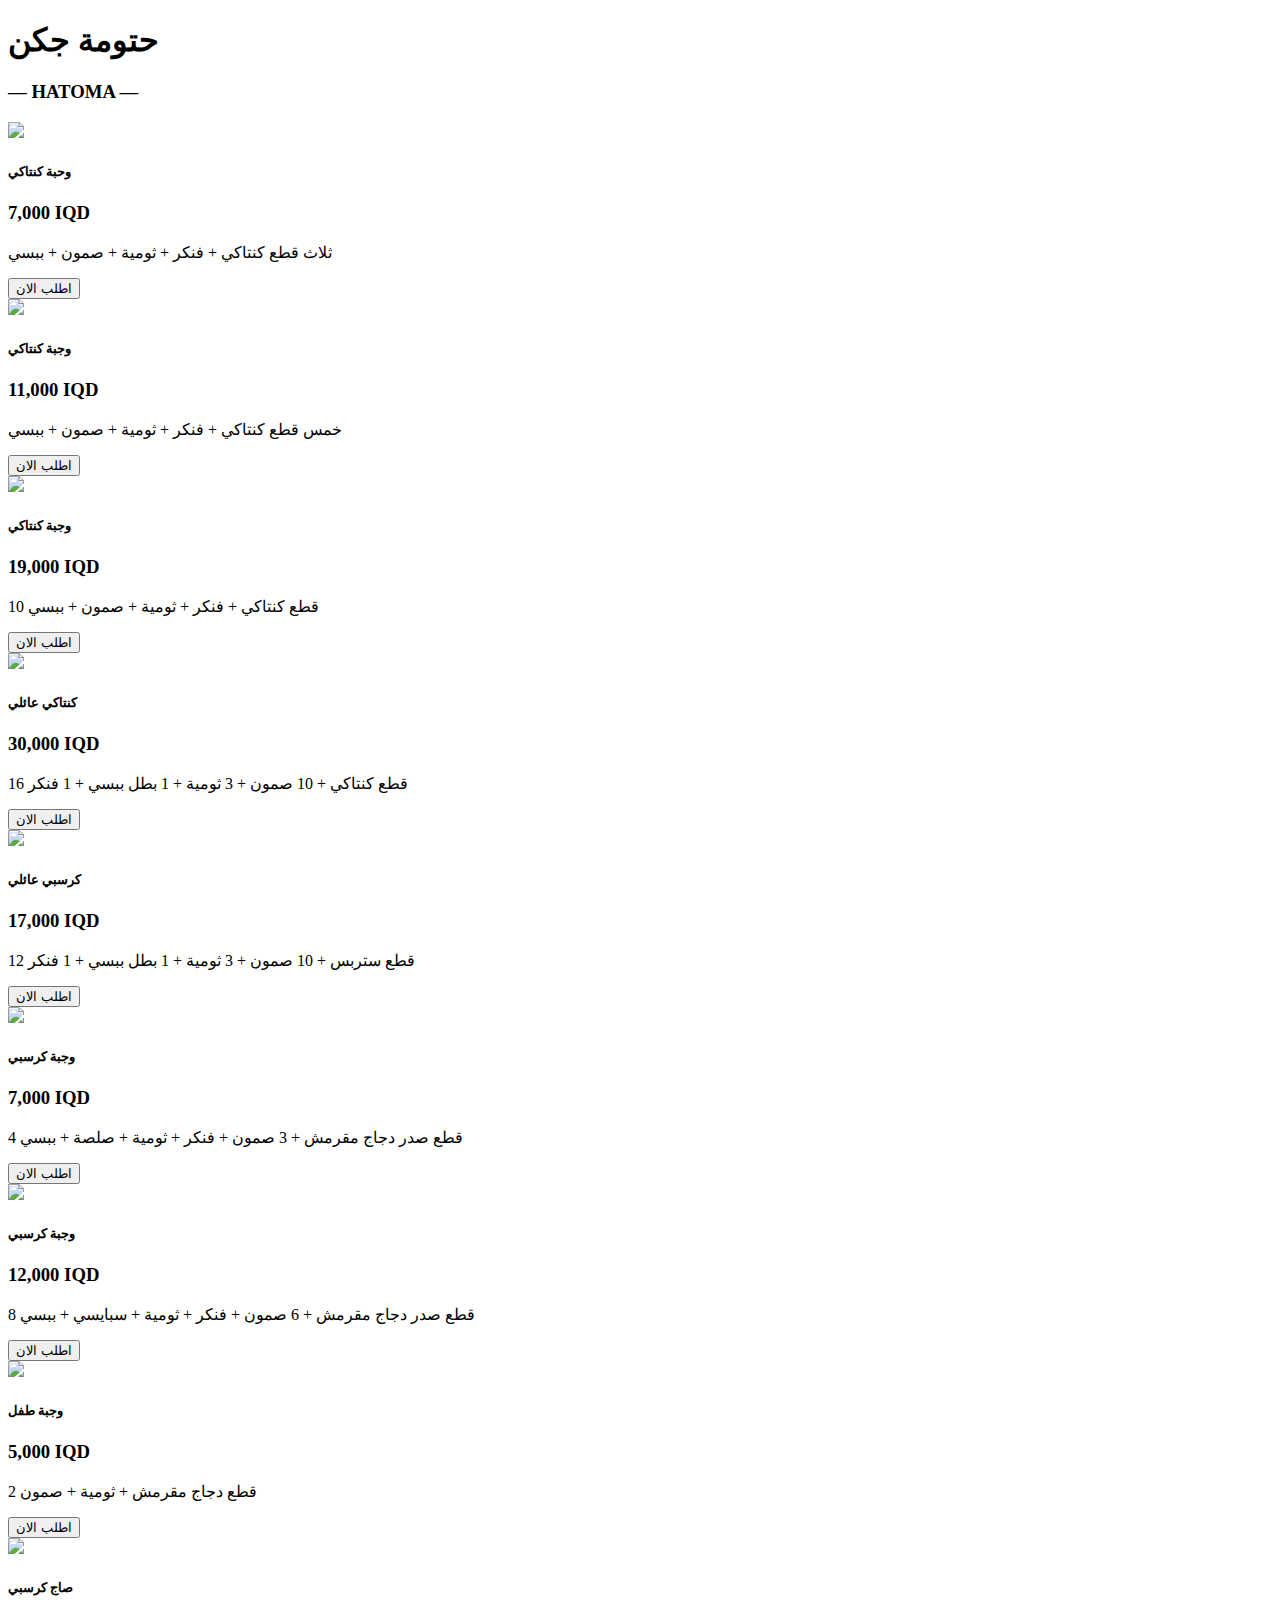
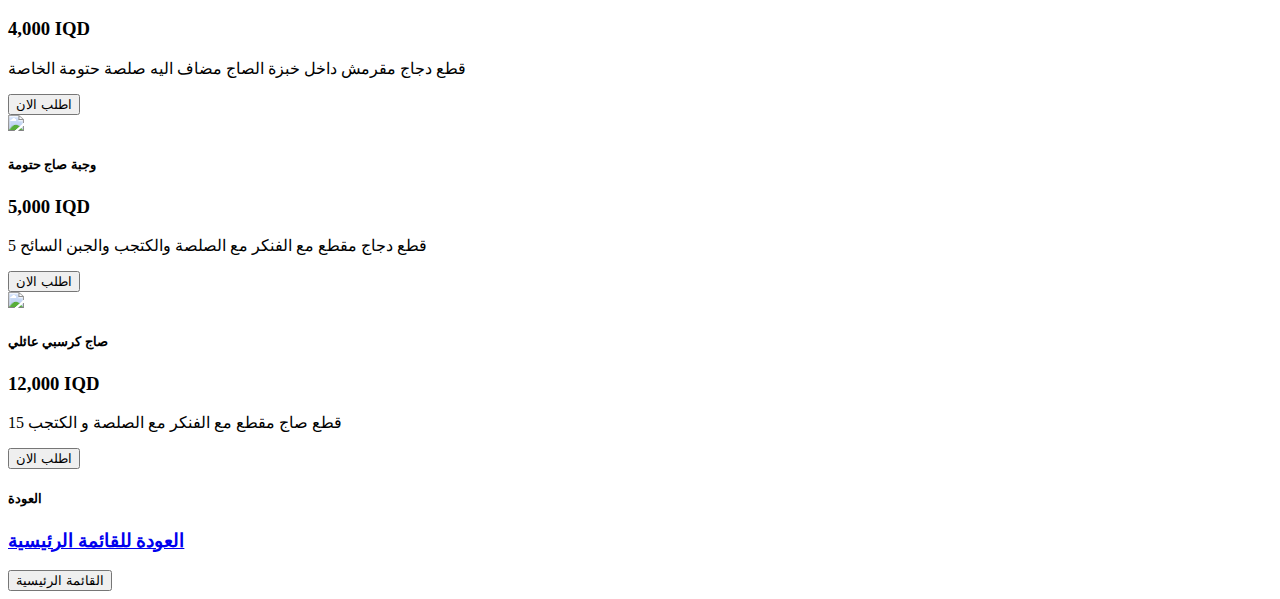
==== kentak.html @ 0d379ba2 "h" ====
<!DOCTYPE html>
<html lang="en">
<head>
    <meta charset="UTF-8">
    <meta http-equiv="X-UA-Compatible" content="IE=edge">
    <meta name="viewport" content="width=device-width, initial-scale=1.0">
    <link rel="stylesheet" href="style.css">
    <title>HATOMA MENU</title>
</head>
<body>

    <div class="menu">
        <div class="heading">
            <h1>حتومة جكن</h1>
            <h3>&mdash; HATOMA &mdash;</h3>
        </div>

        <div class="food-items">
            <img src="./images3/kentak/k1.jpg">
            <div class="details">
                <div class="details-sub">
                    <h5>وحبة كنتاكي</h5>
                    <h3 class="price">7,000 IQD</h3>
                </div>
                <p>ثلاث قطع كنتاكي + فنكر + ثومية + صمون + ببسي</p>
                    <a href="order.html">
                        <button>اطلب الان</button>
                    </a>
            </div>
        </div>

        <div class="food-items">
            <img src="./images3/kentak/k2.jpg">
            <div class="details">
                <div class="details-sub">
                    <h5>وجبة كنتاكي</h5>
                    <h3 class="price">11,000 IQD</h3>
                </div>
                <p>خمس قطع كنتاكي + فنكر + ثومية + صمون + ببسي</p>
                    <a href="order.html">
                        <button>اطلب الان</button>
                    </a>
            </div>
        </div>

        <div class="food-items">
            <img src="./images3/kentak/k3.jpg">
            <div class="details">
                <div class="details-sub">
                    <h5>وجبة كنتاكي</h5>
                    <h3 class="price">19,000 IQD</h3>
                </div>
                <p>10 قطع كنتاكي + فنكر + ثومية + صمون + ببسي</p>
                    <a href="order.html">
                        <button>اطلب الان</button>
                    </a>
            </div>
        </div>

        <div class="food-items">
            <img src="./images3/kentak/k45.png">
            <div class="details">
                <div class="details-sub">
                    <h5>كنتاكي عائلي</h5>
                    <h3 class="price">30,000 IQD</h3>
                </div>
                <p>16 قطع كنتاكي + 10 صمون + 3 ثومية + 1 بطل ببسي + 1 فنكر</p>
                    <a href="order.html">
                        <button>اطلب الان</button>
                    </a>
            </div>
        </div>

        <div class="food-items">
            <img src="./images3/kentak/k45.png">
            <div class="details">
                <div class="details-sub">
                    <h5>كرسبي عائلي</h5>
                    <h3 class="price">17,000 IQD</h3>
                </div>
                <p>12 قطع ستربس + 10 صمون + 3 ثومية + 1 بطل ببسي + 1 فنكر</p>
                    <a href="order.html">
                        <button>اطلب الان</button>
                    </a>
            </div>
        </div>

        <div class="food-items">
            <img src="./images3/kentak/k6.jpg">
            <div class="details">
                <div class="details-sub">
                    <h5>وجبة كرسبي</h5>
                    <h3 class="price">7,000 IQD</h3>
                </div>
                <p>4 قطع صدر دجاج مقرمش + 3 صمون + فنكر + ثومية + صلصة + ببسي</p>
                    <a href="order.html">
                        <button>اطلب الان</button>
                    </a>
            </div>
        </div>

        <div class="food-items">
            <img src="./images3/kentak/k7.jpg">
            <div class="details">
                <div class="details-sub">
                    <h5>وجبة كرسبي</h5>
                    <h3 class="price">12,000 IQD</h3>
                </div>
                <p>8 قطع صدر دجاج مقرمش + 6 صمون + فنكر + ثومية + سبايسي + ببسي</p>
                    <a href="order.html">
                        <button>اطلب الان</button>
                    </a>
            </div>
        </div>

        <div class="food-items">
            <img src="./images3/kentak/k8.jpg">
            <div class="details">
                <div class="details-sub">
                    <h5>وجبة طفل</h5>
                    <h3 class="price">5,000 IQD</h3>
                </div>
                <p>2 قطع دجاج مقرمش + ثومية + صمون</p>
                    <a href="order.html">
                        <button>اطلب الان</button>
                    </a>
            </div>
        </div>

        <div class="food-items">
            <img src="./images3/kentak/k9.jpg">
            <div class="details">
                <div class="details-sub">
                    <h5>صاج كرسبي</h5>
                    <h3 class="price">4,000 IQD</h3>
                </div>
                <p>قطع دجاج مقرمش داخل خبزة الصاج مضاف اليه صلصة حتومة الخاصة</p>
                    <a href="order.html">
                        <button>اطلب الان</button>
                    </a>
            </div>
        </div>

        <div class="food-items">
            <img src="./images3/kentak/k10.jpg">
            <div class="details">
                <div class="details-sub">
                    <h5>وجبة صاج حتومة</h5>
                    <h3 class="price">5,000 IQD</h3>
                </div>
                <p>5 قطع دجاج مقطع مع الفنكر مع الصلصة والكتجب والجبن السائح</p>
                    <a href="order.html">
                        <button>اطلب الان</button>
                    </a>
            </div>
        </div>

        <div class="food-items">
            <img src="./images3/kentak/k11.jpg">
            <div class="details">
                <div class="details-sub">
                    <h5>صاج كرسبي عائلي</h5>
                    <h3 class="price">12,000 IQD</h3>
                </div>
                <p>15 قطع صاج مقطع مع الفنكر مع الصلصة و الكتجب</p>
                    <a href="order.html">
                        <button>اطلب الان</button>
                    </a>
            </div>
        </div>










        <div class="food-items">
            <div class="back"></div>
            <div class="details">
                <div class="details-sub">
                    <h5>العودة</h5>
                    <h3><a href="index.html" class="phone">العودة للقائمة الرئيسية</a></h3>
                    <a href="index.html">
                        <button>القائمة الرئيسية</button>
                    </a>
                </div>
            </div>
        </div>


        



    </div>

    <!-- <div class="food-items">
        <img src="./images/food.jpeg">
        <div class="details">
            <div class="details-sub">
                <h5>Food</h5>
                <h5 class="price">5,000 IQD</h5>
            </div>
            <p>Lorem ipsum, dolor sit amet consectetur adipisicing elit. Maxime hic
                vel corporis consequuntur praesentium, aspernatur repellat vero iusto similique molestiae animi odit iste laborum
                aliquam sapiente repellendus reiciendis inventore nam.</p>
                <button>Order</button>
        </div>
    </div> -->

    
</body>
</html>
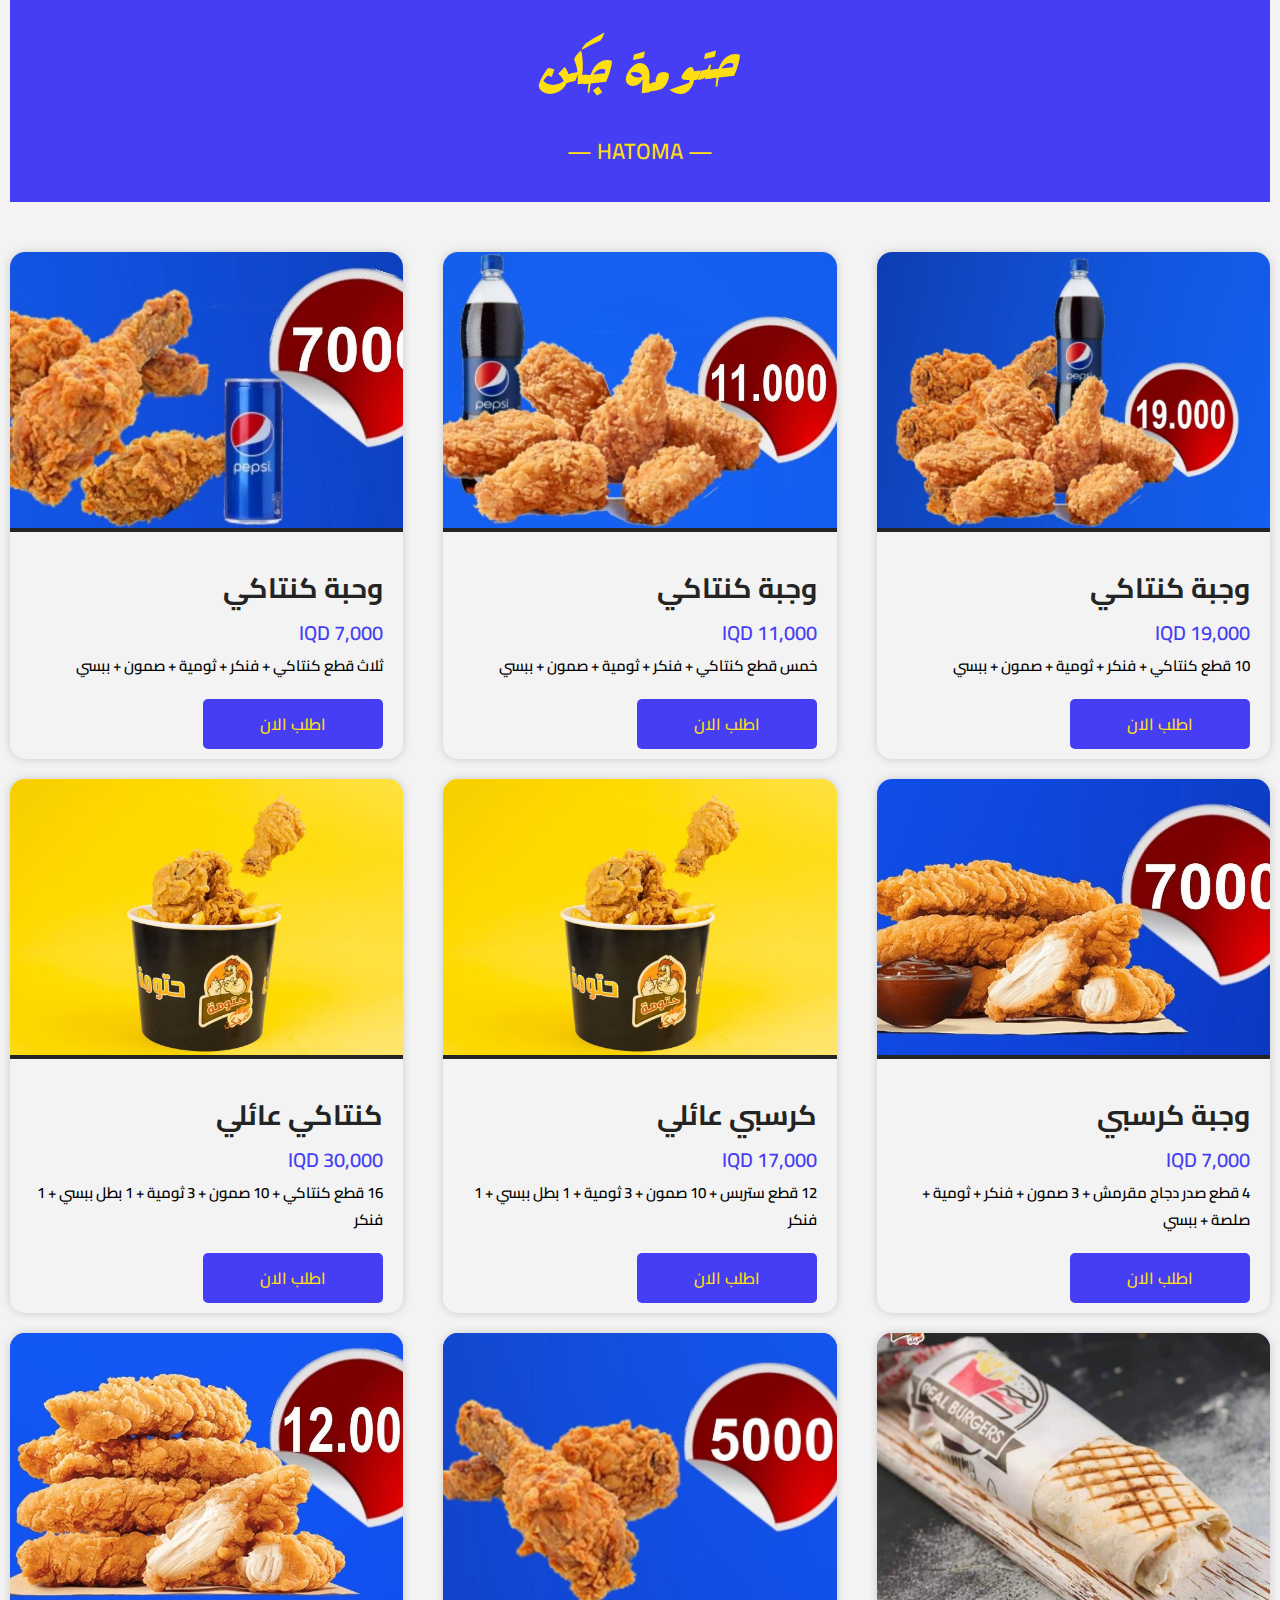
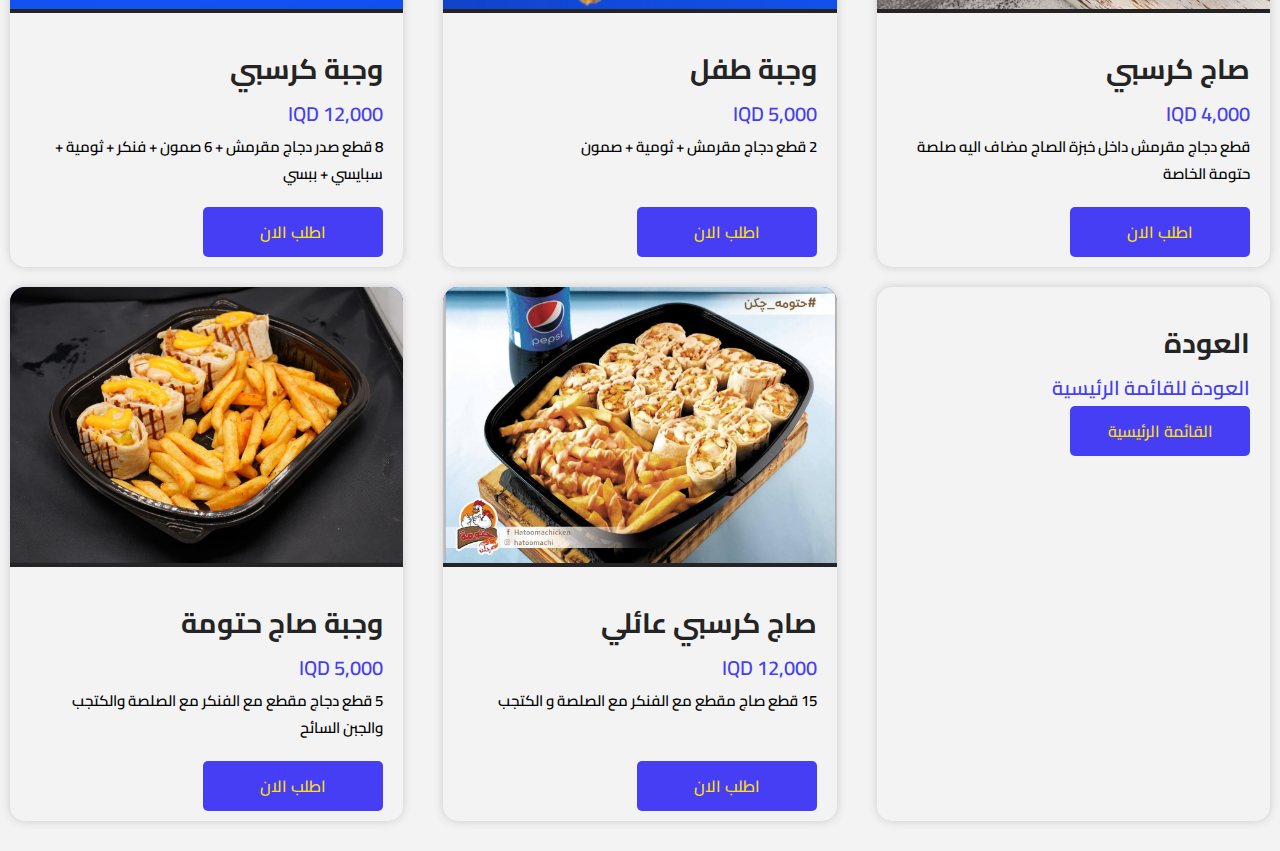
==== commit b34dc635: "g" ====
--- a/kentak.html
+++ b/kentak.html
@@ -58,7 +58,7 @@
         </div>
 
         <div class="food-items">
-            <img src="./images3/kentak/k45.png">
+            <img src="./images3/kentak/k45.jpg">
             <div class="details">
                 <div class="details-sub">
                     <h5>كنتاكي عائلي</h5>
@@ -72,7 +72,7 @@
         </div>
 
         <div class="food-items">
-            <img src="./images3/kentak/k45.png">
+            <img src="./images3/kentak/k45.jpg">
             <div class="details">
                 <div class="details-sub">
                     <h5>كرسبي عائلي</h5>
--- a/style.css
+++ b/style.css
@@ -0,0 +1,137 @@
+@import url('https://fonts.googleapis.com/css2?family=Poppins:ital,wght@0,100;0,200;0,300;0,400;0,500;0,600;0,700;0,800;0,900;1,100;1,200;1,300;1,400;1,500;1,600;1,700;1,800;1,900&family=Roboto:ital,wght@0,100;0,300;0,400;0,500;0,700;0,900;1,100;1,300;1,400;1,500;1,700;1,900&display=swap');
+@import url('https://fonts.googleapis.com/css2?family=Cairo:wght@200..1000&display=swap');
+@import url('https://fonts.googleapis.com/css2?family=Rakkas&display=swap');
+:root {
+    --praimryColor: #453ef4;
+    --backgorundColor: #f3f3f3;
+    --mainTextColor: rgb(36, 36, 36);
+    --subTextColor: #453ef4;
+    --paraColor: 797979;
+    --headingColor: rgb(255, 223, 17);
+    --buttonColor: #453ef4;
+    --shadowColor: rgba(48, 48, 48, 0.2);
+}
+*{
+    padding: 0;
+    margin: 0;
+    box-sizing: border-box;
+    font-family: 'Poppins' , sans-serif;
+}
+body {
+    background: image('./images/food.jpeg');
+    background-color: var(--backgorundColor);
+    font-family: 'Poppins' , sans-serif;
+}
+.menu {
+    padding: 0 10px 30px 10px;
+    display: grid;
+    grid-template-columns: repeat(auto-fit,minmax(360px,1fr));
+    grid-gap: 20px 40px;
+}
+.heading {
+    background: var(--praimryColor);
+    color: var(--headingColor);
+    margin-bottom: 30px;
+    padding: 30px 0;
+    grid-column: 1/ -1;
+    text-align: center;
+}
+.heading>h1 {
+    font-family: "Rakkas", sans-serif;
+    font-weight: 400;
+    font-size: 60px;
+    margin-bottom: 10px;
+    text-transform: uppercase;
+}
+.heading>h3 {
+    font-family: "Cairo", sans-serif;
+    font-weight: 600;
+    font-size: 22px;
+    text-transform: uppercase;
+}
+.food-items {
+    display: grid;
+    position: relative;
+    grid-template-rows: auto 1fr;
+    border-radius: 15px;
+    box-shadow: 0 0 10px var(--shadowColor);
+    transition: .2s ease-in-out;
+}
+.food-items img {
+    background-color: var(--praimryColor);
+    position: relative;
+    width: 100%;
+    height: 280px;
+    object-fit: cover;
+    border-radius: 15px 15px 0 0;
+    border-bottom: 4px solid var(--mainTextColor);
+    cursor: pointer;
+}
+.food-items .phone{
+    color: var(--praimryColor);
+}
+h1 {
+    grid-column: 1/ -1;
+    text-align: center;
+}
+.details {
+    direction: rtl;
+    padding: 10px 20px;
+    display: grid;
+    grid-template-rows: 90px 1fr 50px;
+    grid-row-gap: 20px;
+}
+.details-sub {
+    margin-top: 20px;
+}
+.details-sub>h5 {
+    font-family: "Cairo", sans-serif;
+    color: var(--mainTextColor);
+    font-weight: 700;
+    font-size: 28px;
+}
+.details-sub>h3 {
+    font-family: "Cairo", sans-serif;
+    font-size: 20px;
+    font-weight: 600;
+    color: var(--subTextColor);
+}
+.price {
+    text-align: right;
+}
+.details>p {
+    font-family: "Cairo", sans-serif;
+    color: var(--paraColor);
+    font-size: 15px;
+    line-height: 27px;
+    font-weight: 600;
+    align-self: stretch;
+}
+.details>button {
+    font-family: "Cairo", sans-serif;
+    background-color: var(--buttonColor);
+    border: none;
+    color: #fff;
+    font-size: 16px;
+    font-weight: 600;
+    border-radius: 5px;
+    width: 180px;
+    cursor: pointer;
+}
+.details a button {
+    font-family: "Cairo", sans-serif;
+    background-color: var(--buttonColor);
+    padding: 10px 10px;
+    border: none;
+    color: var(--headingColor);
+    font-size: 16px;
+    font-weight: 600;
+    border-radius: 5px;
+    width: 180px;
+    cursor: pointer;
+}
+.details a {
+    font-family: "Cairo", sans-serif;
+    text-decoration: none;
+    color: #fff;
+}
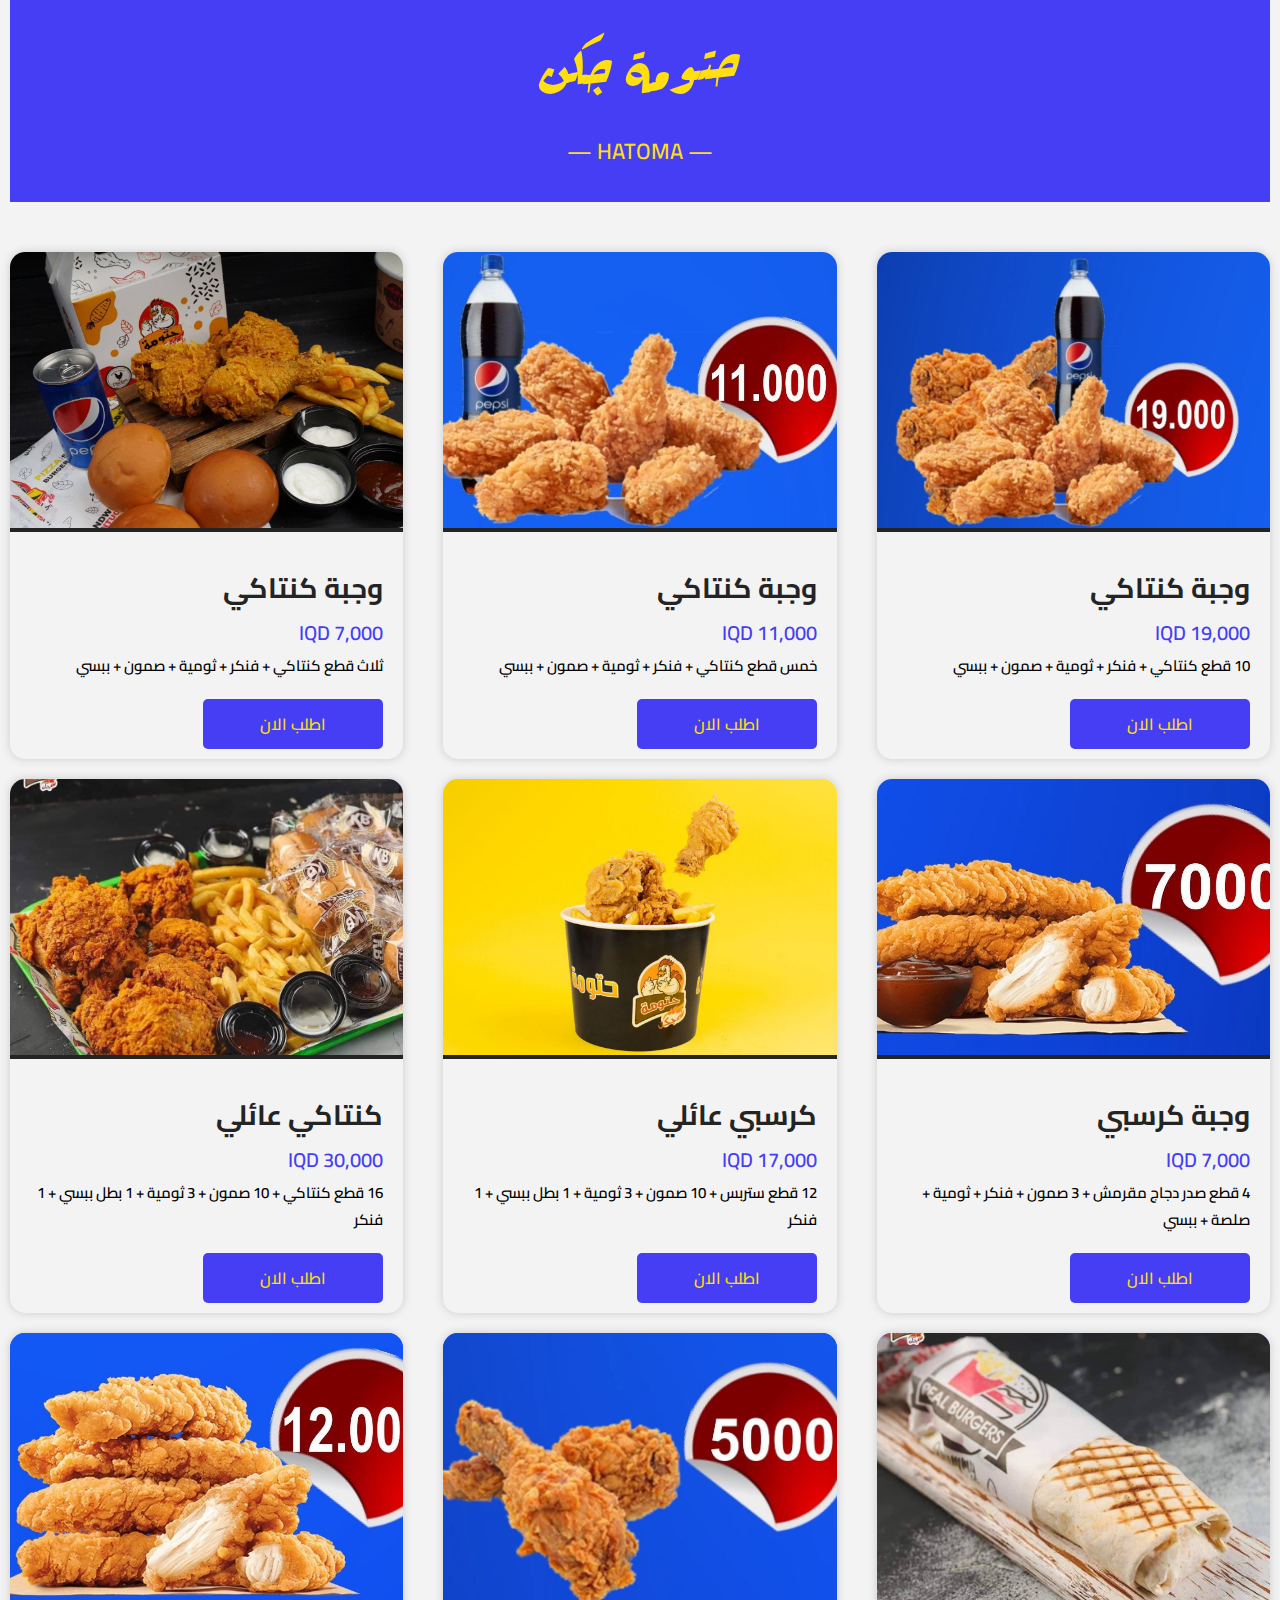
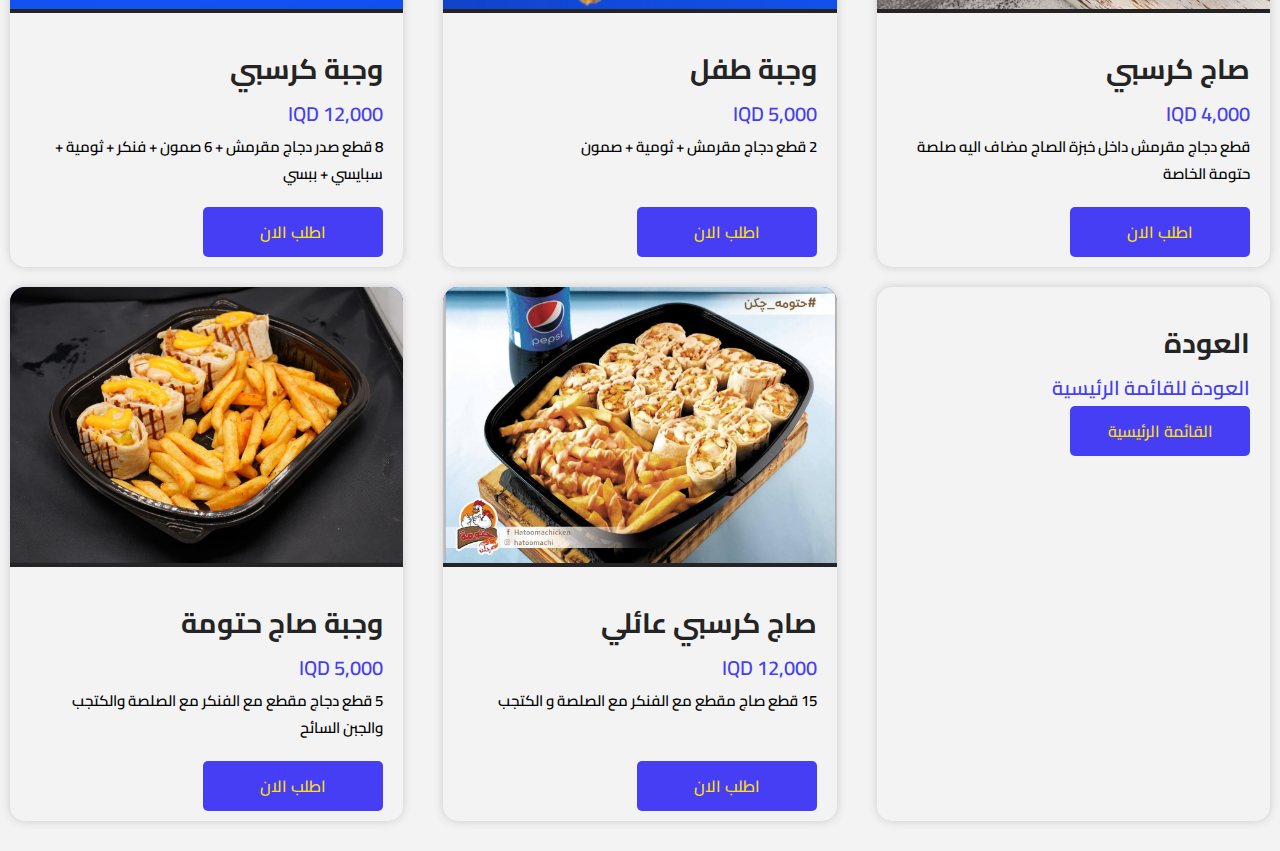
==== commit 055379ef: "g" ====
--- a/kentak.html
+++ b/kentak.html
@@ -19,7 +19,7 @@
             <img src="./images3/kentak/k1.jpg">
             <div class="details">
                 <div class="details-sub">
-                    <h5>وحبة كنتاكي</h5>
+                    <h5>وجبة كنتاكي</h5>
                     <h3 class="price">7,000 IQD</h3>
                 </div>
                 <p>ثلاث قطع كنتاكي + فنكر + ثومية + صمون + ببسي</p>
@@ -58,7 +58,7 @@
         </div>
 
         <div class="food-items">
-            <img src="./images3/kentak/k45.jpg">
+            <img src="./images3/kentak/k46.jpg">
             <div class="details">
                 <div class="details-sub">
                     <h5>كنتاكي عائلي</h5>
